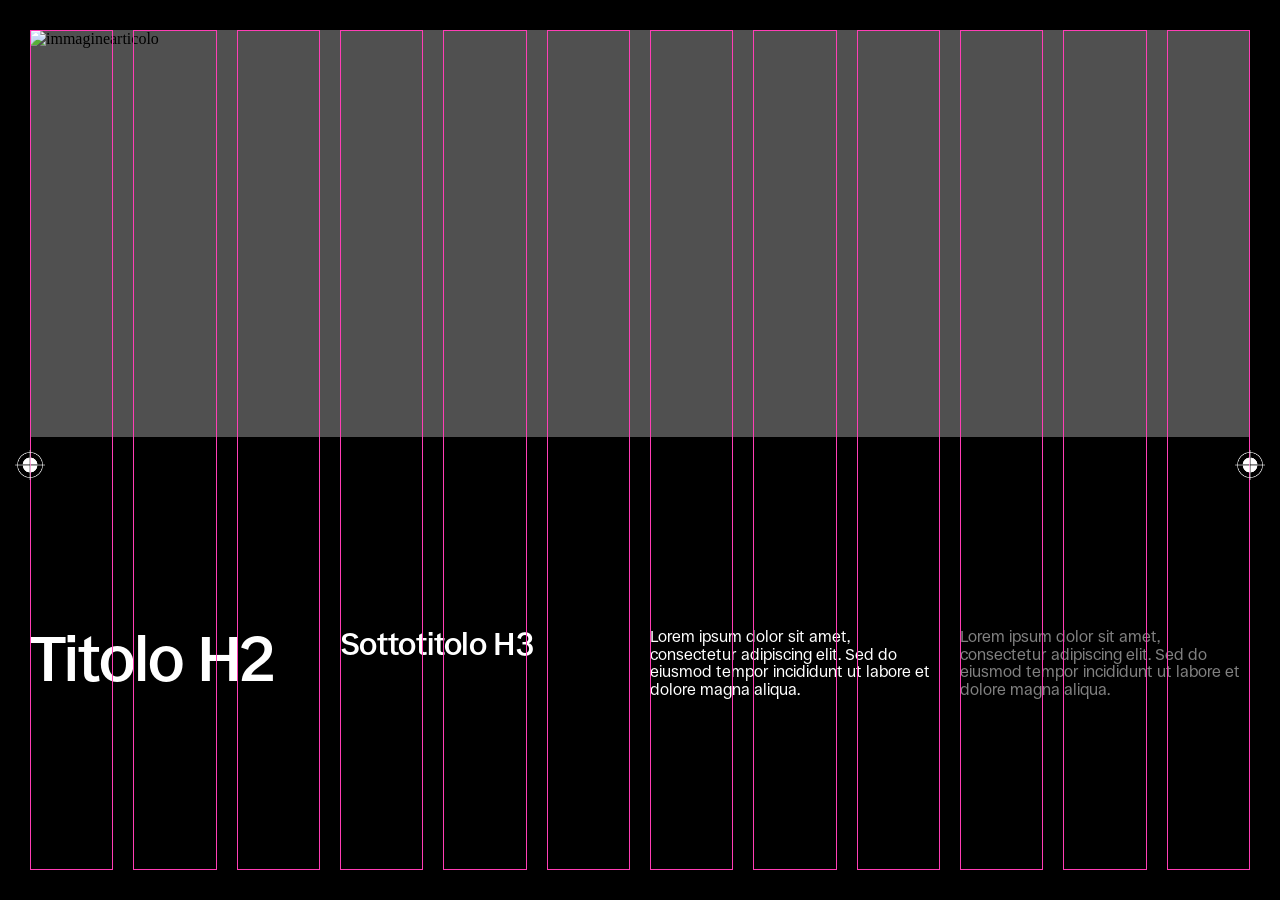
==== Articoli/01_articolo/01_articolo.html @ 55782ceb "." ====
<!DOCTYPE html>
<html lang="en">

<head>
    <meta charset="UTF-8">
    <meta name="viewport" content="width=device-width, initial-scale=1.0">
    <link rel="stylesheet" href="01_articolo.css">
    <title>Articolo 1</title>
</head>

<body>
    <main>
        <img src="../../Assets/Images/crocino.png" alt="crocinosx" class="crocinosx" aria-hidden="true">
        <img src="../../Assets/Images/crocino.png" alt="crocinodx" class="crocinodx" aria-hidden="true">

        <div class="columns" aria-hidden="true">
            <span></span><span></span><span></span><span></span>
            <span></span><span></span><span></span><span></span>
            <span></span><span></span><span></span><span></span>
        </div>

        <img src="#" alt="immaginearticolo" class="immaginearticolo" aria-hidden="true">

        <h2 class="col-3 titolo">Titolo H2</h2>
        <h3 class="col-3 sottotitolo">Sottotitolo H3</h3>
        <p class="col-3 testo">Lorem ipsum dolor sit amet, consectetur adipiscing elit. Sed do eiusmod tempor incididunt
            ut labore et dolore magna aliqua.</p>
        <p class="col-3 didascalia">Lorem ipsum dolor sit amet, consectetur adipiscing elit. Sed do eiusmod tempor
            incididunt ut labore et dolore magna aliqua.</p>


    </main>
</body>

</html>
---- Articoli/01_articolo/01_articolo.css ----
/* Font Ronzino */

@font-face {
    font-family: 'Ronzino-Bold';
    src: url('../../Fonts/Ronzino/Ronzino-Bold.woff2') format('woff2'),
}

@font-face {
    font-family: 'Ronzino-BoldOblique';
    src: url('../../Fonts/Ronzino/Ronzino-BoldOblique.woff2') format('woff2'),
}

@font-face {
    font-family: 'Ronzino-Medium';
    src: url('../../Fonts/Ronzino/Ronzino-Medium.woff2') format('woff2'),
}

@font-face {
    font-family: 'Ronzino-MediumOblique';
    src: url('../../Fonts/Ronzino/Ronzino-MediumOblique.woff2') format('woff2'),
}

@font-face {
    font-family: 'Ronzino-Oblique';
    src: url('../../Fonts/Ronzino/Ronzino-Oblique.woff2') format('woff2'),
}

@font-face {
    font-family: 'Ronzino-Regular';
    src: url('../../Fonts/Ronzino/Ronzino-Regular.woff2') format('woff2'),
}

@font-face {
    font-family: 'InterVariable';
    src: url('../../Fonts/Inter/Inter_18pt-Bold.ttf') format('truetype');
    font-weight: 700;
    font-style: normal;
    font-display: swap;
}


/* Sitoweb Artishock */

:root {
    --color-pink: #ff3eb5;
    --color-black: #000000;
    --color-white: #ffffff;
    --color-grey: #505050;
    --color-lightgrey: grey;
}

html {
    margin: 0;
    padding: 0;
    scroll-behavior: smooth;
    scrollbar-width: thin;
}

html::-webkit-scrollbar {
    width: 6px;
}

html::-webkit-scrollbar-track {
    background: var(--color-black);
}

body {
    margin: 0;
    padding: 0;
}

.flex {
    display: flex;
}

main {
    position: relative;
    display: grid;
    grid-template-columns: repeat(12, minmax(0, 1fr));
    gap: 20px;
    margin: 0;
    padding: 30px;
    min-height: 100vh;
    box-sizing: border-box;
    background-color: var(--color-black);
}


.col-1 {
    grid-column: span 1;
}

.col-2 {
    grid-column: span 2;
}

.col-3 {
    grid-column: span 3;
}

.col-4 {
    grid-column: span 4;
}

.col-5 {
    grid-column: span 5;
}

.col-6 {
    grid-column: span 6;
}

.col-7 {
    grid-column: span 7;
}

.col-8 {
    grid-column: span 8;
}

.col-9 {
    grid-column: span 9;
}

.col-10 {
    grid-column: span 10;
}

.col-11 {
    grid-column: span 11;
}

.col-12 {
    grid-column: span 12;
}

.columns {
    position: absolute;
    inset: 30px;
    display: grid;
    grid-template-columns: repeat(12, minmax(0, 1fr));
    gap: 20px;
    pointer-events: none;
}

.columns span {
    border: 1px solid var(--color-pink);
    z-index: 1;
}






img.immaginearticolo {
    width: 100%;
    aspect-ratio: 3/1;
    object-fit: cover;
    object-position: center;
    grid-column: span 12;
    z-index: 0;
    background-color: var(--color-grey);
}

h2.titolo {
    font-family: 'Ronzino-Medium', sans-serif;
    font-size: clamp(2rem, 5vw, 4rem);
    font-weight: normal;
    letter-spacing: -0.02em;
    line-height: 1;
    color: var(--color-white);
    margin: 0;
    padding: 0;
}

h3.sottotitolo {
    font-family: 'Ronzino-Medium', sans-serif;
    font-size: clamp(1rem, 5vw, 2rem);
    font-weight: normal;
    letter-spacing: -0.02em;
    line-height: 1;
    color: var(--color-white);
    margin: 0;
    padding: 0;
}

p.testo {
    font-family: 'Ronzino-Regular', sans-serif;
    font-size: clamp(0.5rem, 5vw, 1rem);
    font-weight: normal;
    letter-spacing: 0;
    line-height: 1.1;
    color: var(--color-white);
    margin: 0;
    padding: 0;
}

p.didascalia {
    font-family: 'Ronzino-Regular', sans-serif;
    font-size: clamp(0.5rem, 5vw, 1rem);
    font-weight: normal;
    letter-spacing: 0;
    line-height: 1.1;
    color: var(--color-lightgrey);
    margin: 0;
    padding: 0;
}

.crocinosx {
    height: 30px;
    width: 30px;
    position: fixed;
    z-index: 1000;
    top: 50%;
    left: 15px;
    justify-self: end;
    padding: 0;
    margin: 0;
}

.crocinodx {
    height: 30px;
    width: 30px;
    position: fixed;
    z-index: 1000;
    top: 50%;
    right: 15px;
    justify-self: end;
    padding: 0;
    margin: 0;
}















































@media (max-width: 999px) {
    main {
        grid-template-columns: repeat(6, minmax(0, 1fr));
        gap: 10px;
        padding: 20px;
    }

    .columns {
        inset: 20px;
        grid-template-columns: repeat(6, minmax(0, 1fr));
        gap: 12px;
    }

    .columns span:nth-child(n + 7) {
        display: none;
    }

    .col-7,
    .col-8,
    .col-9,
    .col-10,
    .col-11,
    .col-12 {
        grid-column: span 6;
    }

    h2.titolo {
    grid-column: span 12;
    }

    h3.sottotitolo {
    grid-column: span 12;
    }

    p.testo {
    grid-column: span 12;
    }

    p.didascalia {
    grid-column: span 12;
    }

    .crocinosx {
        left: 5px;
    }

    .crocinodx {
        right: 5px;
    }
}
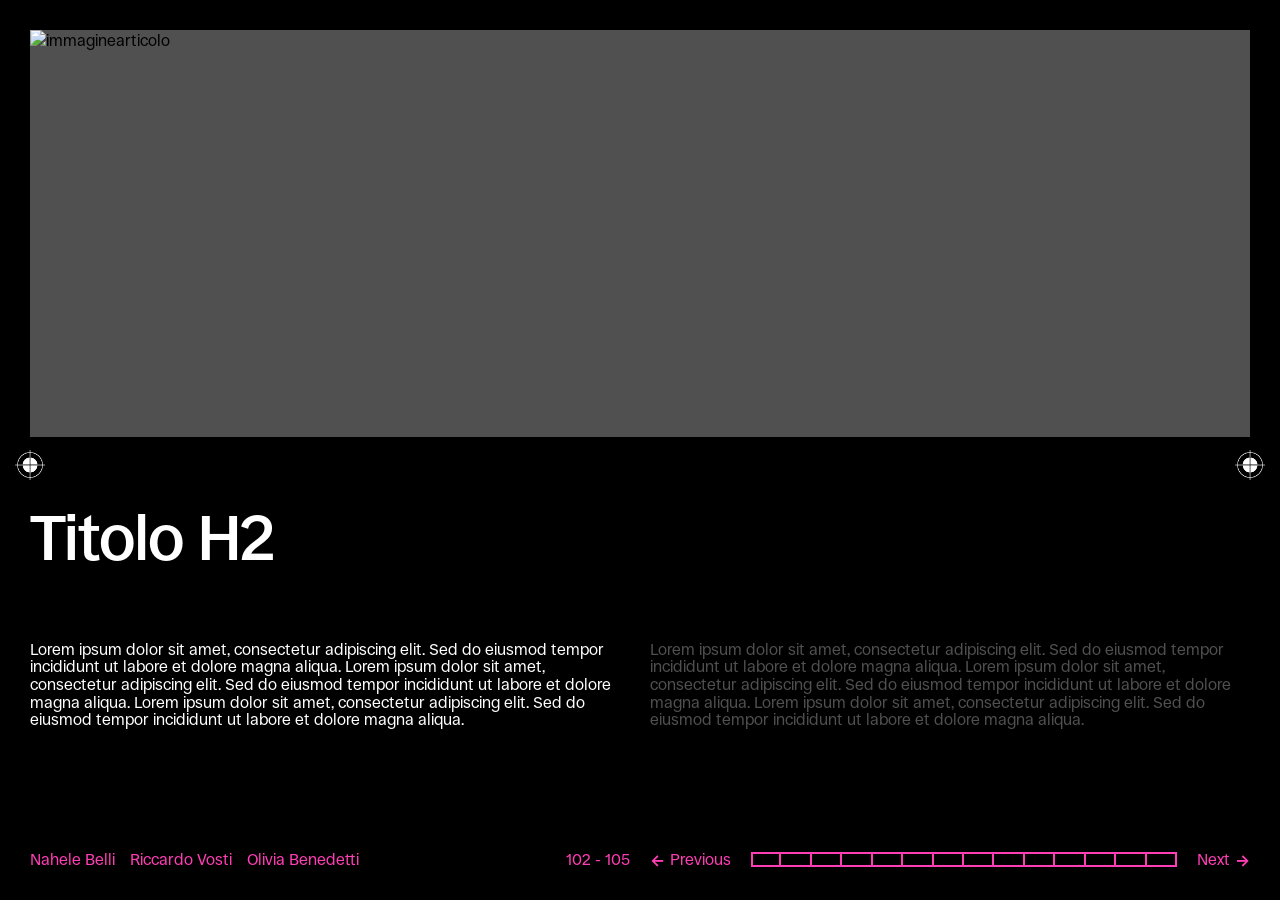
==== commit c00bf326: "." ====
--- a/Articoli/01_articolo/01_articolo.html
+++ b/Articoli/01_articolo/01_articolo.html
@@ -21,13 +21,37 @@
 
         <img src="#" alt="immaginearticolo" class="immaginearticolo" aria-hidden="true">
 
-        <h2 class="col-3 titolo">Titolo H2</h2>
-        <h3 class="col-3 sottotitolo">Sottotitolo H3</h3>
-        <p class="col-3 testo">Lorem ipsum dolor sit amet, consectetur adipiscing elit. Sed do eiusmod tempor incididunt
-            ut labore et dolore magna aliqua.</p>
-        <p class="col-3 didascalia">Lorem ipsum dolor sit amet, consectetur adipiscing elit. Sed do eiusmod tempor
-            incididunt ut labore et dolore magna aliqua.</p>
+        <h2 class="col-12 titolo">Titolo H2</h2>
+        <p class="col-6 testo-ita">Lorem ipsum dolor sit amet, consectetur adipiscing elit. Sed do eiusmod tempor
+            incididunt ut labore et dolore magna aliqua. Lorem ipsum dolor sit amet, consectetur adipiscing elit. Sed do eiusmod
+            tempor incididunt ut labore et dolore magna aliqua. Lorem ipsum dolor sit amet, consectetur adipiscing elit. Sed do eiusmod
+            tempor incididunt ut labore et dolore magna aliqua.</p>
+            
+        <p class="col-6 testo-ing">Lorem ipsum dolor sit amet, consectetur adipiscing elit. Sed do eiusmod tempor
+            incididunt ut labore et dolore magna aliqua. Lorem ipsum dolor sit amet, consectetur adipiscing elit. Sed do eiusmod
+            tempor incididunt ut labore et dolore magna aliqua. Lorem ipsum dolor sit amet, consectetur adipiscing elit. Sed do eiusmod
+            tempor incididunt ut labore et dolore magna aliqua.</p>
 
+        <div class="bottom-section">
+
+            <div class="nomistudenti">
+                <p class="singolonome">Nahele Belli</p>
+                <p class="singolonome">Riccardo Vosti</p>
+                <p class="singolonome">Olivia Benedetti</p>
+            </div>
+
+            <p class="paginearticolo">102 - 105</p>
+
+            <div class="navigazione">
+                <p class="previous-article-btn"><span class="navarrow" aria-hidden="true">←</span>Previous</p>
+                <div class="navbar" aria-hidden="true">
+                    <span></span><span></span><span></span><span></span><span></span><span></span><span></span>
+                    <span></span><span></span><span></span><span></span><span></span><span></span><span></span>
+                </div>
+                <p class="next-article-btn">Next<span class="navarrow" aria-hidden="true">→</span></p>
+            </div>
+
+        </div>
 
     </main>
 </body>
--- a/Articoli/01_articolo/01_articolo.css
+++ b/Articoli/01_articolo/01_articolo.css
@@ -83,8 +83,8 @@
     min-height: 100vh;
     box-sizing: border-box;
     background-color: var(--color-black);
-}
-
+    font-family: 'Ronzino-Regular', sans-serif;
+}
 
 .col-1 {
     grid-column: span 1;
@@ -141,11 +141,12 @@
     grid-template-columns: repeat(12, minmax(0, 1fr));
     gap: 20px;
     pointer-events: none;
+    z-index: 0;
+
 }
 
 .columns span {
-    border: 1px solid var(--color-pink);
-    z-index: 1;
+    border: 1px solid #ffffff00;
 }
 
 
@@ -174,18 +175,7 @@
     padding: 0;
 }
 
-h3.sottotitolo {
-    font-family: 'Ronzino-Medium', sans-serif;
-    font-size: clamp(1rem, 5vw, 2rem);
-    font-weight: normal;
-    letter-spacing: -0.02em;
-    line-height: 1;
-    color: var(--color-white);
-    margin: 0;
-    padding: 0;
-}
-
-p.testo {
+p.testo-ita {
     font-family: 'Ronzino-Regular', sans-serif;
     font-size: clamp(0.5rem, 5vw, 1rem);
     font-weight: normal;
@@ -196,15 +186,118 @@
     padding: 0;
 }
 
-p.didascalia {
+p.testo-ing {
     font-family: 'Ronzino-Regular', sans-serif;
     font-size: clamp(0.5rem, 5vw, 1rem);
     font-weight: normal;
     letter-spacing: 0;
     line-height: 1.1;
-    color: var(--color-lightgrey);
-    margin: 0;
-    padding: 0;
+    color: var(--color-grey);
+    margin: 0;
+    padding: 0;
+}
+
+.bottom-section {
+    display: grid;
+    grid-template-columns: repeat(12, minmax(0, 1fr));
+    gap: 20px;
+    align-items: center;
+    align-self: end;
+    grid-column: span 12;
+    font-family: 'Ronzino-Regular', sans-serif;
+    font-size: clamp(0.5rem, 5vw, 1rem);
+    font-weight: normal;
+    letter-spacing: 0;
+    color: var(--color-pink);
+}
+
+.nomistudenti {
+    gap: 15px;
+    display: flex;
+    flex: 4;
+    grid-column: span 5;
+    min-width: 0;
+    padding: 0;
+    margin: 0;
+}
+
+.singolonome{
+    text-align: left;
+    padding: 0;
+    margin: 0;
+}
+
+.navigazione {
+    display: grid;
+    grid-template-columns: max-content repeat(6, minmax(0, 1fr)) max-content;
+    gap: 0;
+    grid-column: span 6;
+    min-width: 0;
+    padding: 0;
+    margin: 0;
+}
+
+.navbar {
+    height: 15px;
+    display: grid;
+    grid-template-columns: repeat(14, minmax(0, 1fr));
+    grid-column: 2 / span 6;
+    gap: 0;
+    align-self: center;
+    min-width: 0;
+    padding: 0;
+    margin: 0 20px;
+    box-sizing: border-box;
+}
+
+.navbar span {
+    margin: 0;
+    padding: 0;
+    height: 100%;
+    width: 100%;
+    border: 2px solid var(--color-pink);
+    box-sizing: border-box;
+}
+
+.navbar span + span {
+    border-left: 0;
+}
+
+.previous-article-btn {
+    display: flex;
+    align-items: center;
+    gap: 5px;
+    grid-column: 1 / span 1;
+    justify-self: end;
+    padding: 0;
+    margin: 0;
+}
+
+.next-article-btn {
+    display: flex;
+    align-items: center;
+    gap: 5px;
+    grid-column: 8 / span 1;
+    justify-self: end;
+    padding: 0;
+    margin: 0;
+}
+
+.paginearticolo {
+    text-align: end;
+    margin: 0;
+    padding: 0;
+}
+
+.navigazione .navarrow {
+    font-family: 'InterVariable', sans-serif;
+    font-size: 1rem;
+    font-weight: 700;
+    line-height: 1;
+    text-decoration: none;
+    font-feature-settings: 'calt'1, 'liga'1;
+    letter-spacing: normal;
+    font-variant-ligatures: contextual common-ligatures;
 }
 
 .crocinosx {
@@ -304,26 +397,38 @@
     }
 
     h2.titolo {
-    grid-column: span 12;
-    }
-
-    h3.sottotitolo {
-    grid-column: span 12;
-    }
-
-    p.testo {
-    grid-column: span 12;
+        grid-column: span 12;
+    }
+
+    p.testo-ita {
+        grid-column: span 12;
+    }
+
+    p.testo-ing {
+        grid-column: span 12;
     }
 
     p.didascalia {
-    grid-column: span 12;
+        grid-column: span 12;
     }
 
     .crocinosx {
-        left: 5px;
+        height: 20px;
+        width: 20px;
+        left: 10px;
     }
 
     .crocinodx {
-        right: 5px;
+        height: 20px;
+        width: 20px;
+        right: 10px;
+    }
+
+    .bottom-section {
+        grid-column: span 6;
+    }
+
+    .navbar {
+        grid-column: 2 / span 6;
     }
 }
